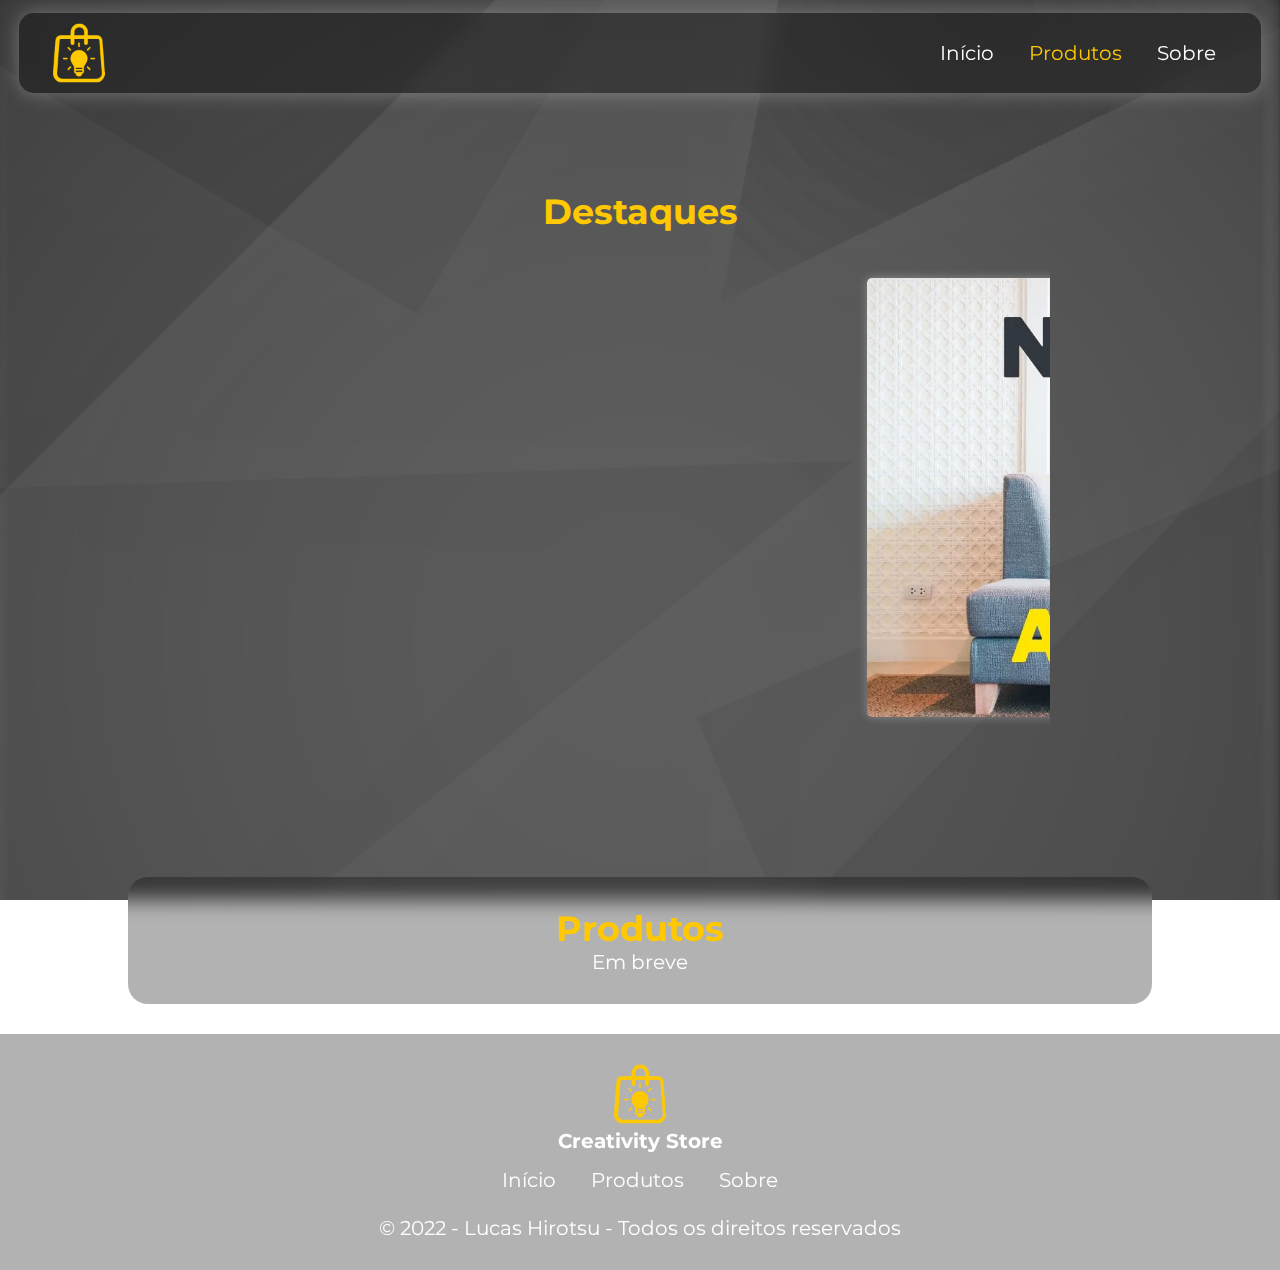
==== produtos.html @ f406b8a4 "Alterações na exibição para celular" ====
<!DOCTYPE html>
<html lang="pt">

    <head>

        <title>Produtos | Creativity Store</title>

        <meta name="description" content="Descrição do site">
        <meta charset="UTF-8">
        <meta http-equiv="X-UA-Compatible" content="IE=edge">
        <meta name="viewport" content="width=device-width, initial-scale=1.0">
        <meta name="author" content="Lucas Hirotsu">
        <meta name="keywods" content="curso, html, css">
        
        <link rel="stylesheet" href="css/geral.css">
        <link rel="stylesheet" href="css/style.css">
        <link rel="stylesheet" href="css/responsividade.css">
        <link rel="shortcut icon" href="img/favicon.ico" type="image/x-icon">
        <link rel="preconnect" href="https://fonts.googleapis.com">
        <link rel="preconnect" href="https://fonts.gstatic.com" crossorigin>
        <link href="https://fonts.googleapis.com/css2?family=Montserrat:wght@400;500;700&display=swap" rel="stylesheet">

    </head>

    <body id="produtos-html">

        <!-- Início HEADER -->

        <header>
            <div class="container vidro horizontal">
                <a href="index.html" class="link-logo">
                    <div class="logo">
                        <img src="img/logo.webp">
                    </div>
                </a>
                <nav class="menu-desk">
                    <ul class="menu-list">
                        <li> <a href="index.html">Início</a> </li>
                        <li class="selected"> <a href="produtos.html">Produtos</a> </li>
                        <li> <a href="sobre.html">Sobre</a> </li>
                    </ul>
                </nav>
            </div>
        </header>
        <!-- Fim HEADER -->

        <!-- Início DESTAQUES -->
        <section class="destaques" id="destaques">
            <div class="container">
                <div class="container">
                    <h2>Destaques</h2>
                    <div class="fotos">
                        <img class="card" src="img/Carrossel/Banner-Almofadas.webp">
                        <img class="card" src="img/Carrossel/Banner-Canecas.webp">
                        <img class="card" src="img/Carrossel/Banner-Luminárias.webp">
                    </div>
                </div>
            </div>
        </section>
        <!-- Fim DESTAQUES -->

        <!-- Início PRODUTOS -->
        <section class="produtos">
            <div class="container vidro card">
                <h2>Produtos</h2>
                <p>Em breve</p>
            </div>
        </section>
        <!-- Fim PRODUTOS -->
        
        <footer class="vidro">
            <div class="container">
                <div class="logomarca">
                    <a href="index.html">
                        <img src="img/logo.webp">
                    </a>
                    <h3>Creativity Store</h3>
                </div>
                <ul>
                    <li> <a href="index.html">Início</a> </li>
                    <li> <a href="produtos.html">Produtos</a> </li>
                    <li> <a href="sobre.html">Sobre</a> </li>
                </ul>
                <br>
                <p>
                    © 2022 - Lucas Hirotsu - Todos os direitos reservados
                </p>
            </div>
        </footer>
    </body>
    
</html>
---- css/geral.css ----
*{
    margin: 0; padding: 0;
    box-sizing: border-box;
    font-family: 'Montserrat', sans-serif;
    font-size: 20px; text-decoration: none;
    color: #FFFFFF;
}

html{scroll-behavior: smooth;}

/* --- Cores e efeitos ---*/
:root{
    --amarelo: rgb(255, 200, 0);
    --preto-transparente: rgba(0, 0, 0, 0.3);
    --botao-hover: rgba(255, 255, 255, 0.3);
}

.vidro{
    background-color: var(--preto-transparente);
    backdrop-filter: blur(10px);
}

.card{
    margin: 30px 0;
    border-radius: 20px;
}
div.card{
    padding-top: 30px;
}

/* --- Scrollbar --- */
::-webkit-scrollbar{
    width: 10px;
}
::-webkit-scrollbar-track{
    background-color: #8d8d8d;
}
::-webkit-scrollbar-thumb{
    background-color: var(--amarelo);
    border-radius: 5px;
    border: 3px solid #8d8d8d;
}
::-webkit-scrollbar-thumb:hover{
    border: 2px solid #8d8d8d;
}

/* --- Páginas e Elementos --- */
#sobre-html, #produtos-html{
    padding-top: 80px;
}

.container{
    max-width: 80%;
    margin: 0 auto;
}

body{
    background: url("../img/fundo-escuro.webp");
    background-size: cover;
    background-attachment: fixed;
}

h2{
    font-size: 35px;
    text-align: center;
    color: var(--amarelo);
}

.horizontal{
    display: flex;
    flex-direction: row;
    justify-content: space-between;
}

/* --- Header --- */
header{
    position: fixed;
    top: 0; left: 0;
    padding: 1% 1.5%;
    width: 100vw;
    z-index: 1;
}
header .container{
    max-width: 100%; height: 80px;
    padding: 0 30px;
    border-radius: 15px;
    box-shadow: 0 0 20px var(--botao-hover);
    user-select: none;
}
.logo, .menu-desk{
    height: 80px;
    display: flex;
    align-items: center;
}
.logo img{
    height: 60px;
}
.menu-desk li{
    padding: 0 10px;
    display: inline-block;
}
.selected a, .menu-desk a:hover{
    color: var(--amarelo);
}
.menu-desk a{
    padding: 5px;
    transition-duration: 0.3s;
    transition-timing-function: ease-in-out;
}

/* --- Footer ---*/
footer{
    display: flex;
    align-items: center;
    justify-content: center;
    text-align: center;
    padding: 30px 0;
    margin-top: 30px;
}

.logomarca{
    display: flex;
    flex-direction: column;
    align-items: center;
    justify-content: center;
    margin-bottom: 15px;
}

.logomarca img{
    width: 60px;
}

footer ul{
    list-style: none;
}

footer li{
    display: inline-block;
    margin: 0 15px;
}
---- css/style.css ----
/* --- INÍCIO BANNER --- */
section.banner{
    animation: fundo 10s infinite alternate ease-in;
}
@keyframes fundo{
    0%{
        background-size: auto 125vh;
    }
    100%{
        background-size: auto 150vh;
    }
}
.banner{
    padding-top: 80px;
    width: 100%;
    height: 100vh;
    display: flex;
    justify-content: center;
    background: url(../img/Banner/banner-escuro.webp) no-repeat center;
    background-size: cover;
    background-attachment: fixed;
    text-align: center;
}
.conteudo-banner{
    height: 100%;
    max-width: 90%;
    margin-top: 60px;
    display: flex;
    flex-direction: column;
    align-items: center;
    justify-content: center;
}

@keyframes downarrow {
    0% { -webkit-transform: translateY(0)}
    100% { -webkit-transform: translateY(0.6em)}
}

.conteudo-banner span{
    font-size: 50px;
    text-shadow: 0px 0px 10px var(--amarelo);
    animation: downarrow 1.5s infinite alternate ease-in-out;
}

.banner p{
    color: #FFFFFF;
    font-size: 35px;
    font-weight: 500;
    text-shadow: 0 0 15px #000000;
}

.botao{
    border: solid 1px var(--botao-hover);
    border-radius: 20px;
    margin: 30px 0;
    width: 200px;
    font: 500 20px;
    text-align: center;
    text-decoration: none;
    padding: 20px;
    display: inline-block;
    color: #FFFFFF;
    box-shadow: 0 0 20px var(--botao-hover);
}

.btn{
    transition-duration: 0.5s;
}
.btn:hover{
    color: var(--amarelo);
    background-color: var(--botao-hover);
}

/* INÍCIO DESTAQUES*/
.destaques{
    padding: 110px 0;
    text-align: center;
}

.destaques .container{
    overflow: hidden;
}

.fotos img{
    width: 22%;
    padding: 15px;
    filter: drop-shadow(0 0 5px var(--botao-hover));
}

.fotos {
    width: 450%;
    animation-name: animacao;
    animation-duration: 20s;
    animation-iteration-count: infinite;
}

@keyframes animacao {
    0% {
      margin-left: -75.5%;
    }
    28% {
      margin-left: -75.5%;
    }

    33% {
      margin-left: -175%;
    }
    61% {
      margin-left: -175%;
    }

    66% {
      margin-left: -274.5%;
    }
    94% {
      margin-left: -274.5%;
    }

    100% {
        margin-left: -76%;
    }
}
  

/* FIM DESTAQUES */

/* INÍCIO DIFERENCIAIS*/

.diferenciais{
    text-align: center;
    text-shadow: 0 0 15px #000000;
}

.icones-diferenciais{
    margin-top: 30px;
}

.box-icone-single{
    padding: 0 2%;
    width: 33.3%;
    margin-bottom: 50px;
}

.box-icone-single h2 span{
    color: var(--amarelo);
    font-size: 40px;
}
/* FIM DIFERENCIAIS */

/* INÍCIO EQUIPE */

.equipe{
    padding-top: 60px;
}

.equipe-circle{
    margin-top: 60px;
    display: flex;
    flex-wrap: wrap;
}

.equipe-circle-single{
    width: 33.3%;
    text-align: center;
    padding: 0 30px;
}

.equipe-circle-single p{
    text-align: justify;
    text-align-last: center;
}

.avatar{
    position: relative;
    width: 40%;
    padding-top: 40%;
    margin: 30px auto;
}

.avatar img{
    width: 100%; height: 100%;
    position: absolute;
    left: 0; top: 0;
    border-radius: 50%;
    box-shadow: 0 0 70px var(--amarelo);
}

.equipe-circle-single h3{
    color: var(--amarelo);
    font-size: 26px;
    margin: 15px 0;
}
/*  -- FIM EQUIPE -- */

/* -- INÍCIO LOCAL -- */
.local{
    margin-top: 60px;
}
.conteudo-local{
    display: flex;
}
.mapa{
    width: 50%;
    margin: 30px;
}
.mapa iframe{
    border-radius: 10px;
}
.endereco{
    width: 50%;
    padding: 30px
}
/* -- FIM LOCAL -- */

/* -- INÍCIO CONTATO -- */
.contato{
    margin-top: 60px;
}
.form-container{
    padding: 30px;
    border-radius: 20px;
    display: flex;
}
.w60{
    width: 60%;
    padding: 30px;
}
.w40{
    width: 40%;
    padding: 30px;
}
.formulario form{
    margin-top: 30px;
}

.formulario input[type=text],[type=email],
.formulario textarea{
    border: 0;
    border-bottom: 2px solid var(--amarelo);
    border-radius: 10px;
    margin-bottom: 10px;
    background-color: var(--preto-transparente);
    color: #FFF;
    padding: 5px;
}

.formulario input[type=text],[type=email]{
    width: 100%;
    height: 40px;
}
.formulario textarea{
    min-width: 100%; width: 100%;
    min-height: 65px; height: 150px;
}
.tags-contato{
    background-color: var(--preto-transparente);
    padding: 8px 4px;
    text-align: center;
    margin: 10px 0;
    border-radius: 10px;
}
.tags-form p{
    text-align: center;
}
::-webkit-input-placeholder{
    color: #d3d3d3;
}
.button_form{
    padding: 10px;
    font: 500 20px;
    margin: 0;
    cursor: pointer;
    border-radius: 10px;
}
/* -- FIM CONTATO -- */

.produtos .container p{
    text-align: center;
}
.produtos .container{
    padding-bottom: 30px;
}
---- css/responsividade.css ----
@media screen and (max-width: 750px) {
    
    p, a {
       font-size: 15px;
    }
    
    h2{
        font-size: 24px;
    }
    
    header .container{
        height: 110px;
        justify-content: center;
        gap: 15px;
    }
    
    .logo img{
        height: 40px;
    }
    
    .link-logo{
        display: flex;
        justify-content: center;
        height: 40px;
    }
    
    .menu-desk{
        justify-content: center;
    }
    
    .container{
        max-width: 95%;
    }
    
    .horizontal{
        flex-direction: column;
    }
    
    .card{
        padding: 15px;
    }
    
    .box-icone-single{
        display: block;
        float: none;
        margin: auto;
        width: 80%;
        margin-top: 20px;
    }

    .equipe-circle{
        margin-top: 0;
    }
    .equipe-circle-single{
        width: 80%;
        margin: auto;
        margin-top: 2%px;
    }
    .avatar img{
        box-shadow: 0 0 30px var(--amarelo);
    }

    .conteudo-local{
        margin-top: 15px;
        flex-direction: column-reverse;
        gap: 30px;
    }
    .mapa, .endereco{
        width: 90%;
        margin: auto;
        padding: 0;
    }
    
    .w60, .w40{
        width: 100%;
    }
    
    .form-container{
        padding: 0;
    }
}
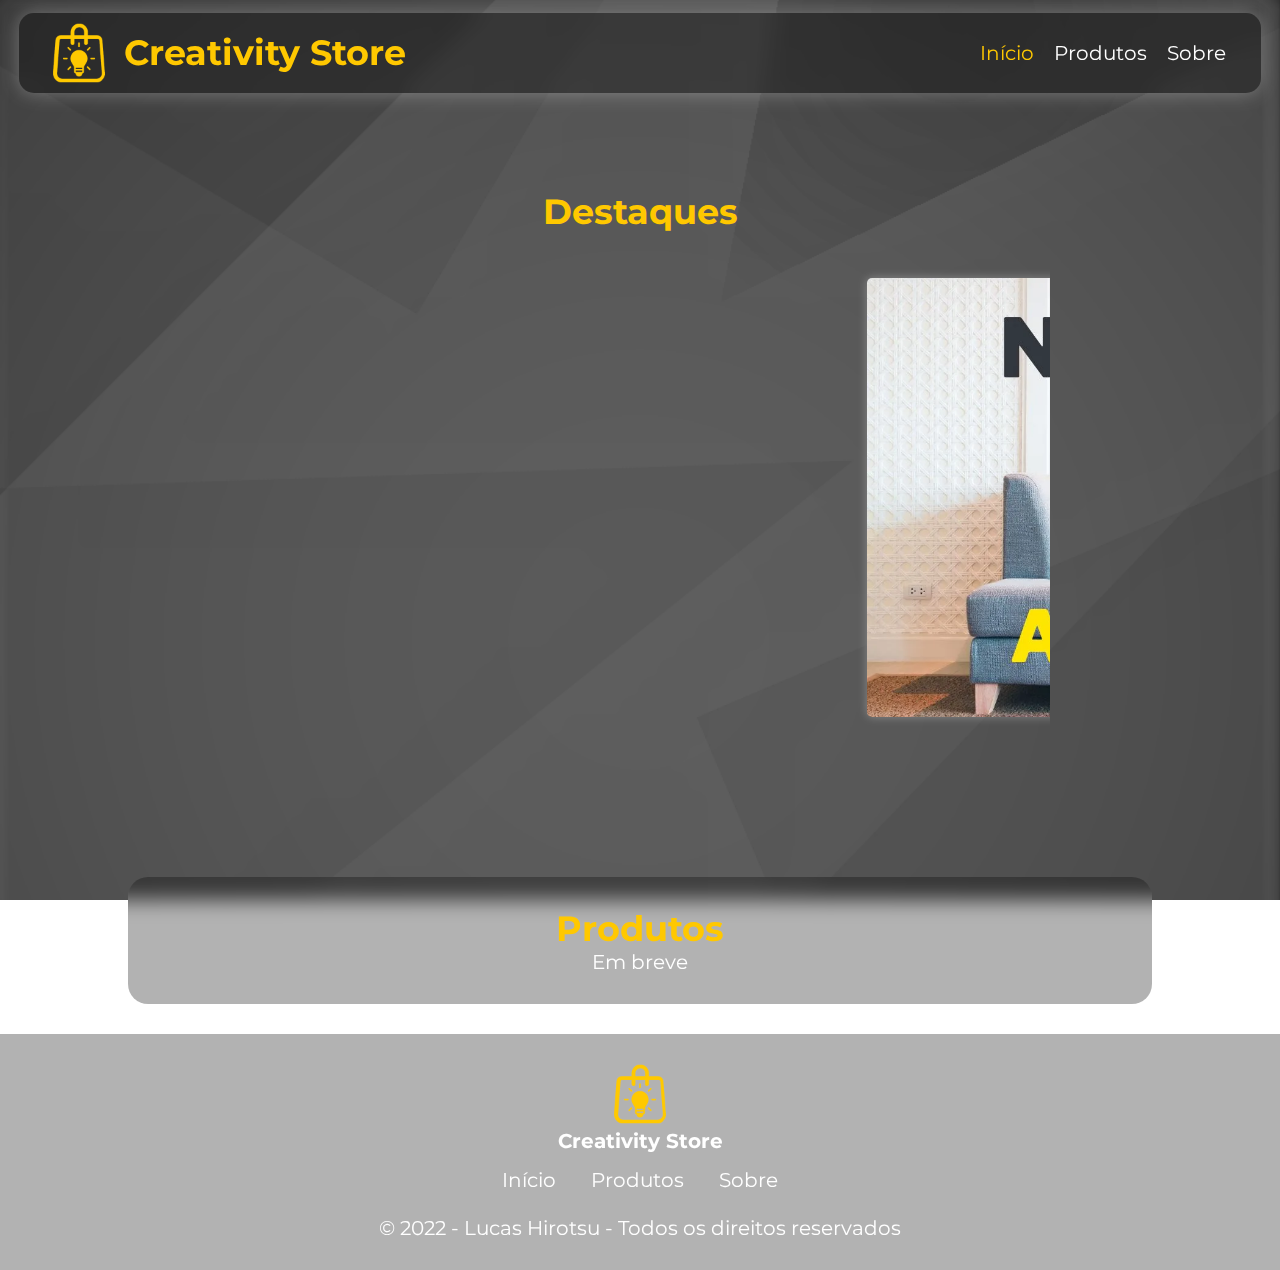
==== commit 4748bb8a: "Update produtos.html" ====
--- a/produtos.html
+++ b/produtos.html
@@ -10,7 +10,7 @@
         <meta http-equiv="X-UA-Compatible" content="IE=edge">
         <meta name="viewport" content="width=device-width, initial-scale=1.0">
         <meta name="author" content="Lucas Hirotsu">
-        <meta name="keywods" content="curso, html, css">
+        <meta name="keywords" content="curso, html, css">
         
         <link rel="stylesheet" href="css/geral.css">
         <link rel="stylesheet" href="css/style.css">
@@ -28,18 +28,19 @@
 
         <header>
             <div class="container vidro horizontal">
+
                 <a href="index.html" class="link-logo">
-                    <div class="logo">
-                        <img src="img/logo.webp">
-                    </div>
+                    <div class="logo"> <img src="img/logo.webp"> </div>
+                    <h2>Creativity Store</h2>
                 </a>
                 <nav class="menu-desk">
                     <ul class="menu-list">
-                        <li> <a href="index.html">Início</a> </li>
-                        <li class="selected"> <a href="produtos.html">Produtos</a> </li>
+                        <li class="selected"> <a href="#top">Início</a> </li>
+                        <li> <a href="produtos.html">Produtos</a> </li>
                         <li> <a href="sobre.html">Sobre</a> </li>
                     </ul>
                 </nav>
+
             </div>
         </header>
         <!-- Fim HEADER -->
--- a/css/geral.css
+++ b/css/geral.css
@@ -18,6 +18,7 @@
 .vidro{
     background-color: var(--preto-transparente);
     backdrop-filter: blur(10px);
+    -webkit-backdrop-filter: blur(10px);
 }
 
 .card{
@@ -86,8 +87,9 @@
     border-radius: 15px;
     box-shadow: 0 0 20px var(--botao-hover);
     user-select: none;
+    align-items: center;
 }
-.logo, .menu-desk{
+.logo, .menu-desk, .link-logo{
     height: 80px;
     display: flex;
     align-items: center;
@@ -95,9 +97,12 @@
 .logo img{
     height: 60px;
 }
+.menu-list{
+    display: flex;
+    gap: 10px;
+}
 .menu-desk li{
-    padding: 0 10px;
-    display: inline-block;
+    list-style: none;
 }
 .selected a, .menu-desk a:hover{
     color: var(--amarelo);
@@ -107,7 +112,9 @@
     transition-duration: 0.3s;
     transition-timing-function: ease-in-out;
 }
-
+.link-logo{
+    gap: 15px;
+}
 /* --- Footer ---*/
 footer{
     display: flex;
--- a/css/responsividade.css
+++ b/css/responsividade.css
@@ -26,6 +26,7 @@
     
     .menu-desk{
         justify-content: center;
+        height: 20px;
     }
     
     .container{
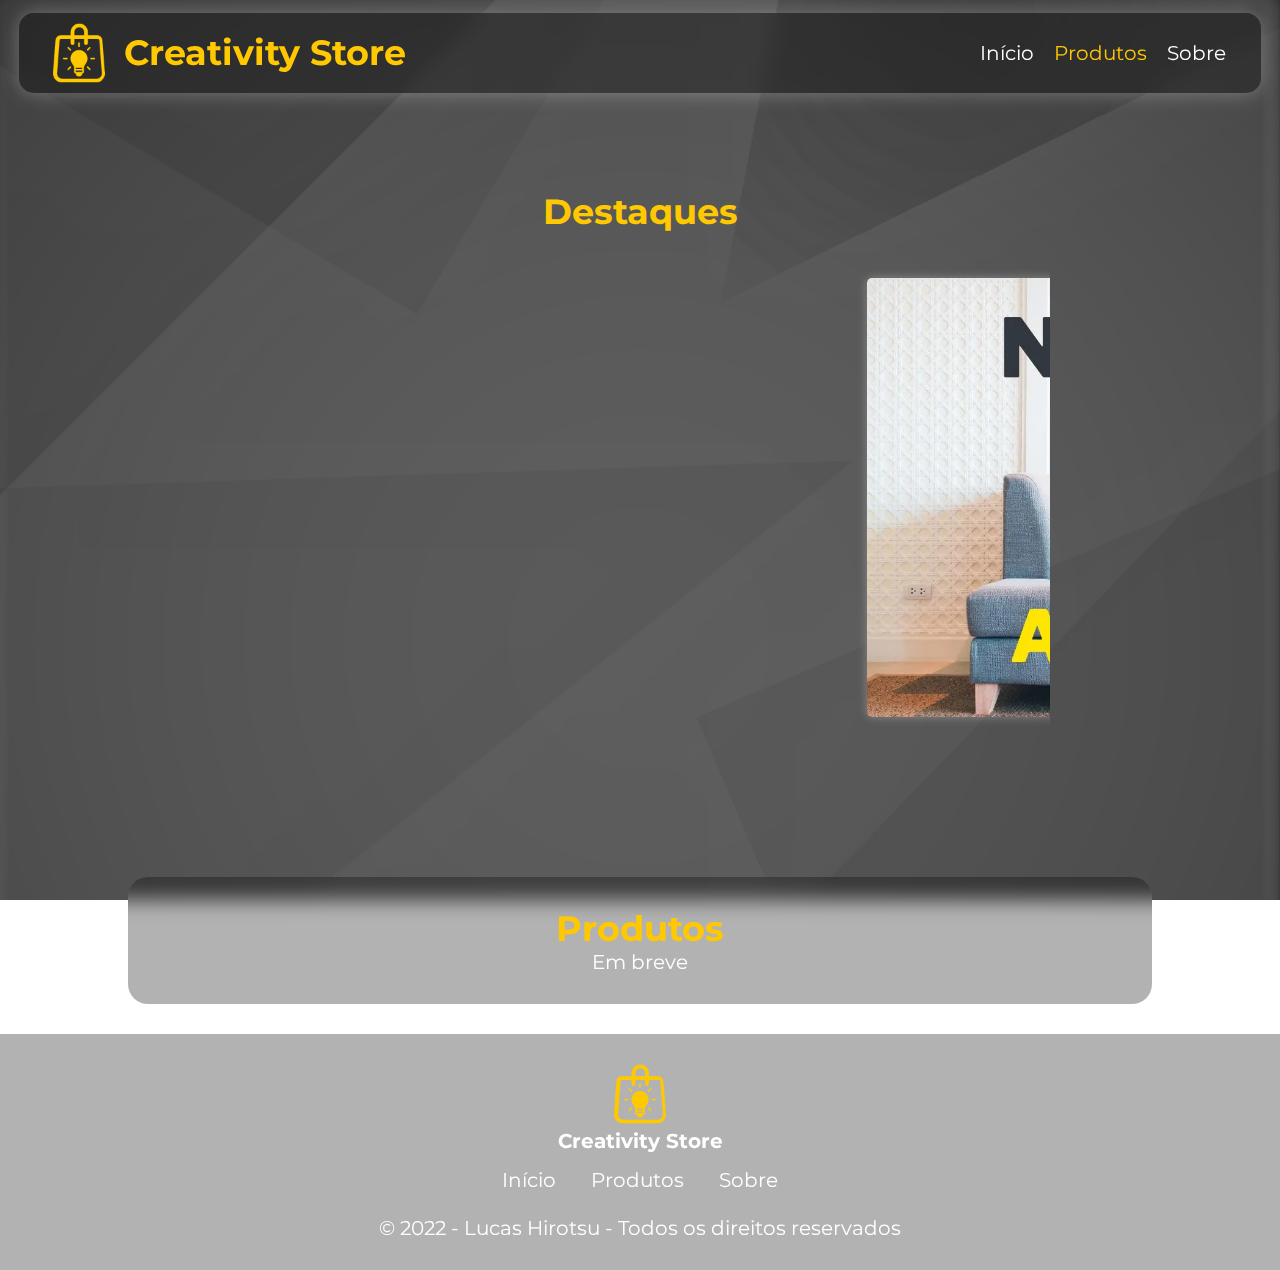
==== commit 6c5095ae: "Update produtos.html" ====
--- a/produtos.html
+++ b/produtos.html
@@ -35,8 +35,8 @@
                 </a>
                 <nav class="menu-desk">
                     <ul class="menu-list">
-                        <li class="selected"> <a href="#top">Início</a> </li>
-                        <li> <a href="produtos.html">Produtos</a> </li>
+                        <li> <a href="index.html">Início</a> </li>
+                        <li class="selected"> <a href="produtos.html#top">Produtos</a> </li>
                         <li> <a href="sobre.html">Sobre</a> </li>
                     </ul>
                 </nav>
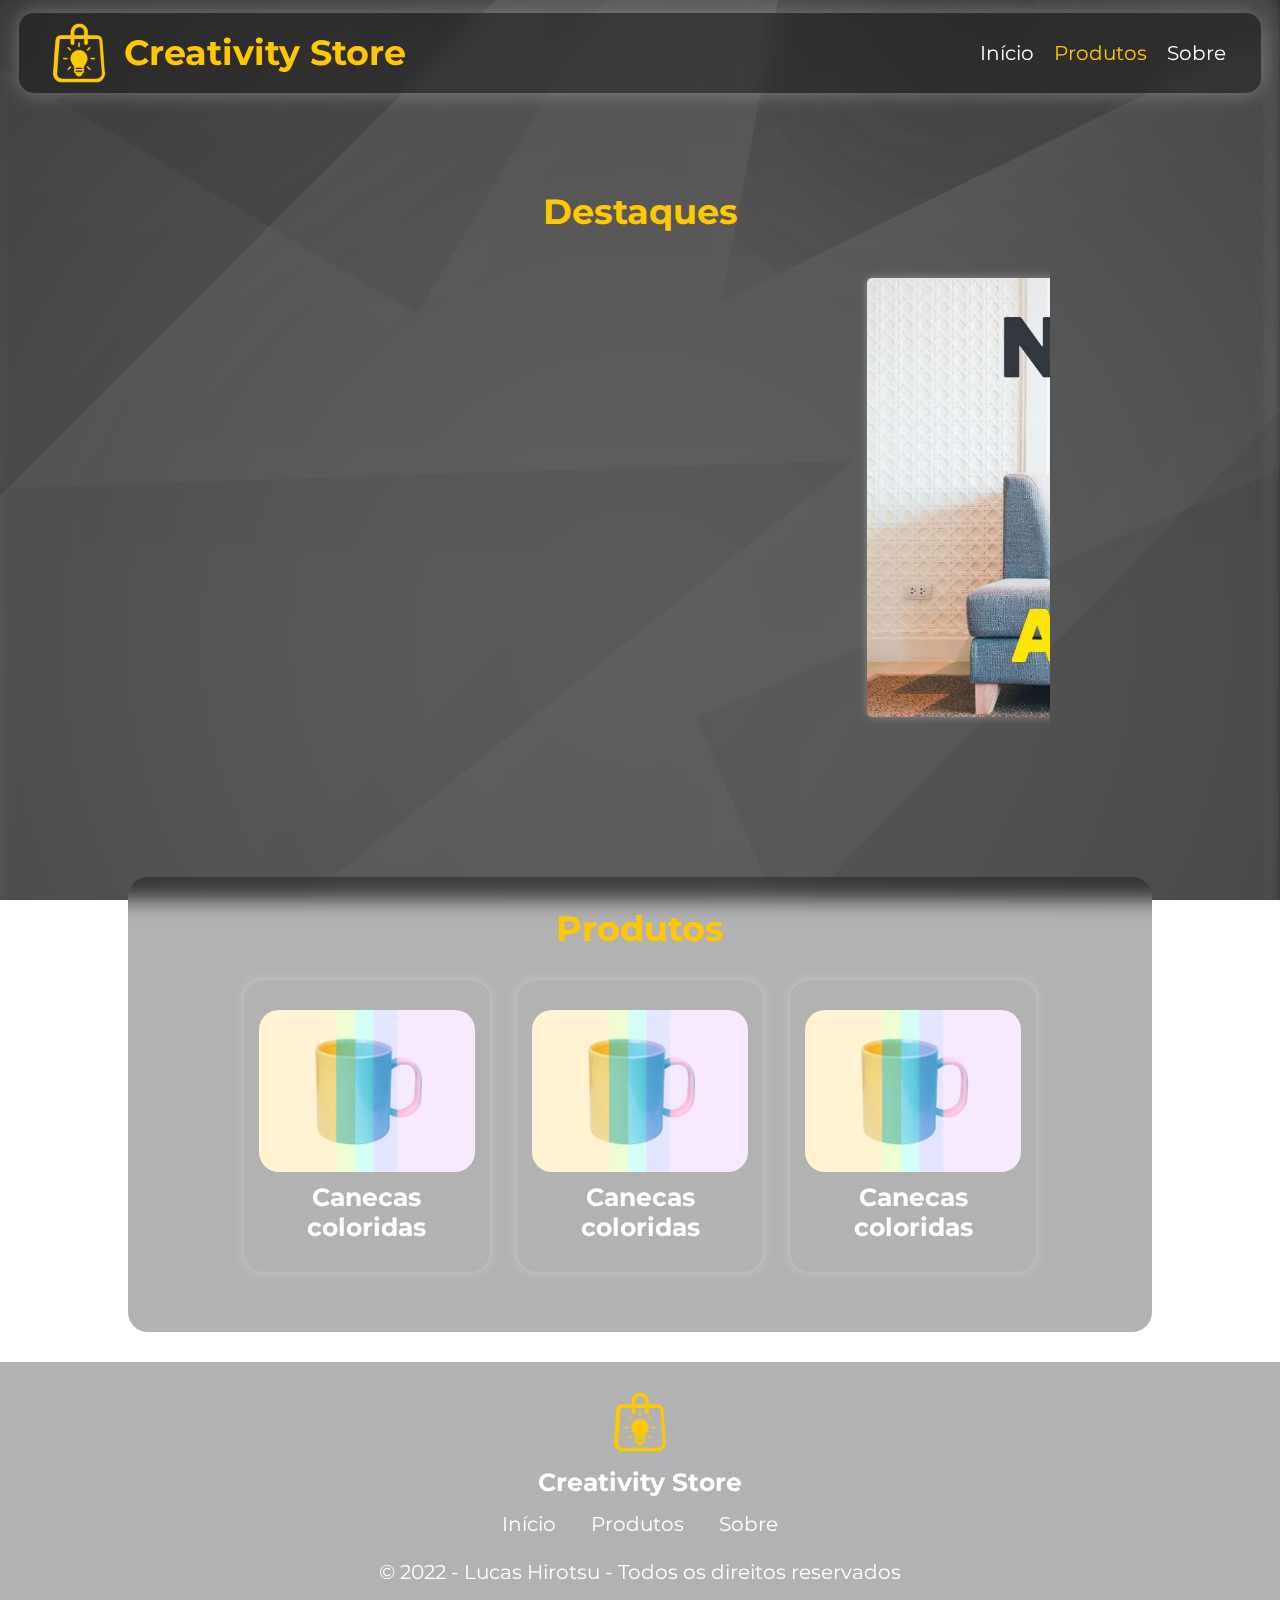
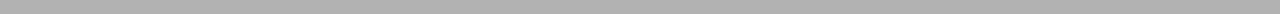
==== commit 6fa66fec: "Add files via upload" ====
--- a/produtos.html
+++ b/produtos.html
@@ -64,7 +64,29 @@
         <section class="produtos">
             <div class="container vidro card">
                 <h2>Produtos</h2>
-                <p>Em breve</p>
+                <div class="container horizontal card ">
+                    <div class="container produto card">
+                        <a href="produtos/canecas-coloridas.html">
+                            <div class="produto-img card" id="caneca-colorida"></div>
+                            <h3>Canecas coloridas</h3>
+                        </a>
+                    </div>
+
+                    <div class="container produto card">
+                        <a href="produtos/canecas-coloridas.html">
+                            <div class="produto-img card" id="caneca-colorida"></div>
+                            <h3>Canecas coloridas</h3>
+                        </a>
+                    </div>
+
+                    <div class="container produto card">
+                        <a href="produtos/canecas-coloridas.html">
+                            <div class="produto-img card" id="caneca-colorida"></div>
+                            <h3>Canecas coloridas</h3>
+                        </a>
+                    </div>
+
+                </div>
             </div>
         </section>
         <!-- Fim PRODUTOS -->
--- a/css/geral.css
+++ b/css/geral.css
@@ -65,6 +65,13 @@
     font-size: 35px;
     text-align: center;
     color: var(--amarelo);
+}
+
+h3{
+    font-size: 25px;
+    text-align: center;
+    color: #FFF;
+    margin-top: 10px;
 }
 
 .horizontal{
--- a/css/style.css
+++ b/css/style.css
@@ -1,5 +1,6 @@
 /* --- INÍCIO BANNER --- */
 section.banner{
+    -webkit-animation: fundo 10s infinite alternate ease-in;
     animation: fundo 10s infinite alternate ease-in;
 }
 @keyframes fundo{
@@ -279,4 +280,25 @@
 }
 .produtos .container{
     padding-bottom: 30px;
-}
+    justify-content: space-between;
+}
+.produto{
+    box-shadow: 0 0 10px var(--botao-hover);
+    padding: 15px;
+    width: 30%;
+    text-align: center;
+}
+.produto-img{
+    aspect-ratio: 4/3;
+    width: 100%;
+    margin: 0;
+    background-size: cover;
+    background-position: center;
+}
+#caneca-colorida{
+    background-image: url(../img/Produtos/Canecas/Canecas-coloridas.png);
+}
+
+.produto-img:hover{
+    background-size: 125%;
+}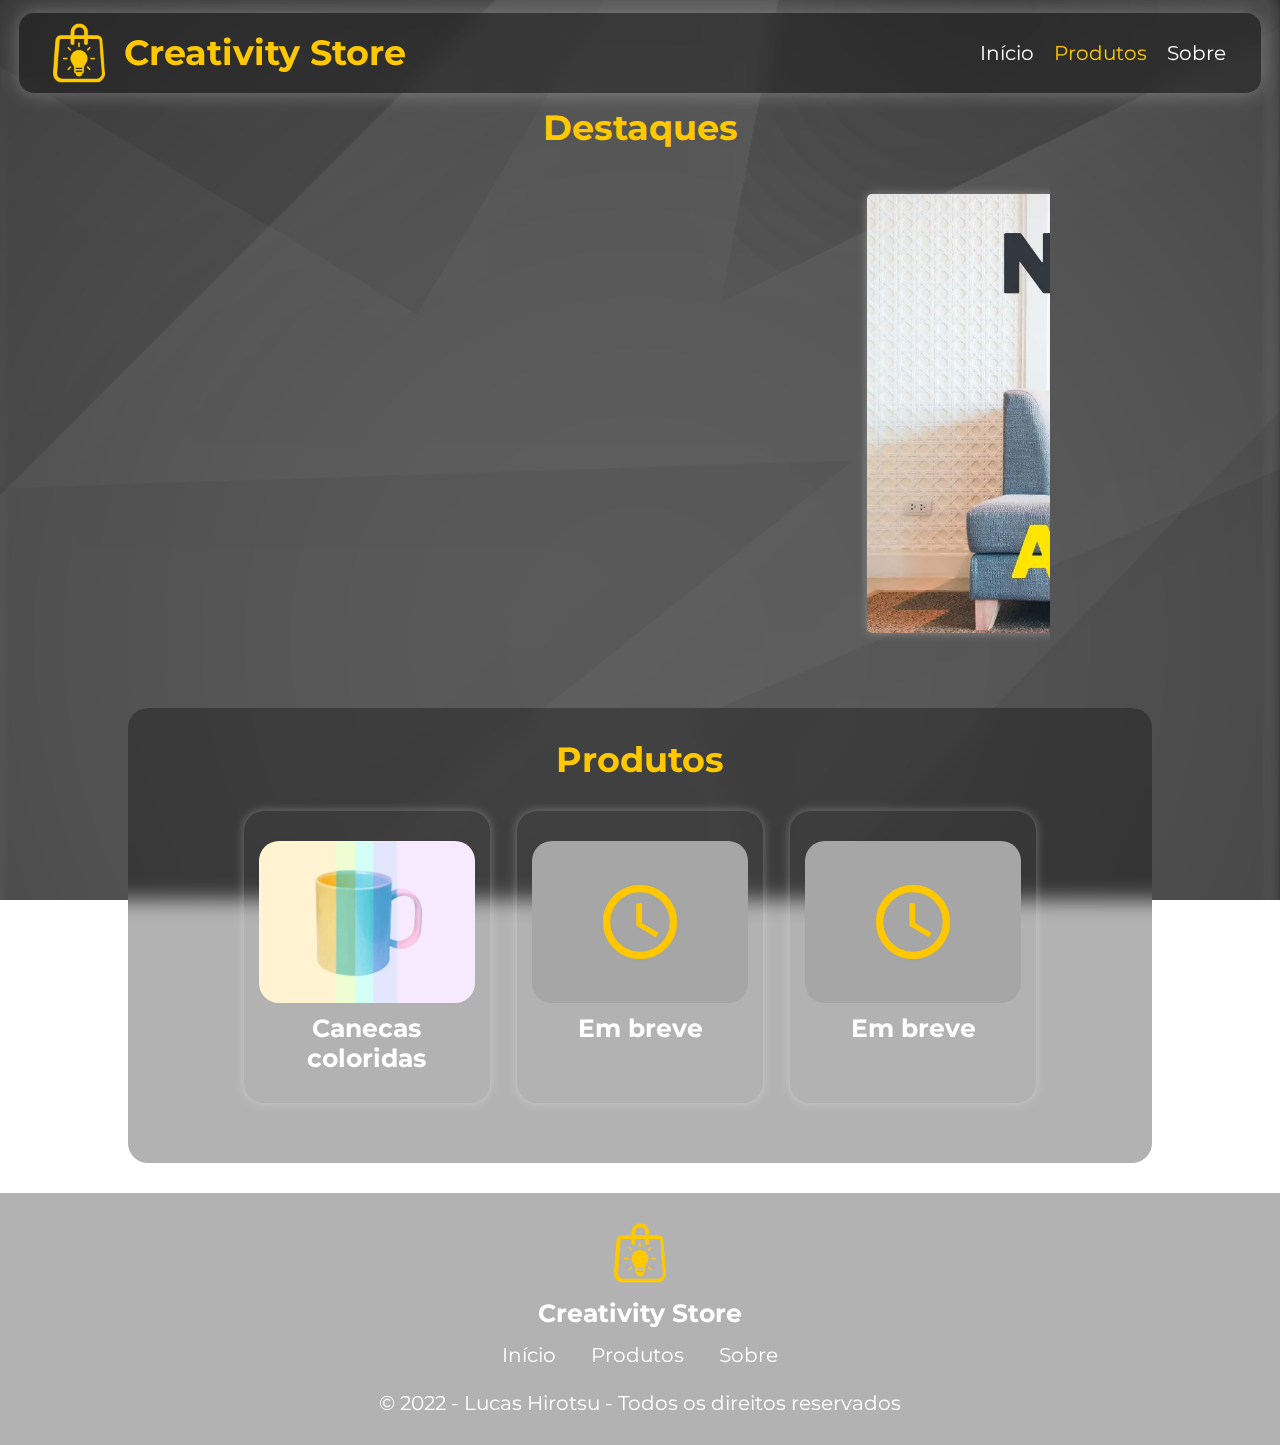
==== commit 2f76a065: "Add files via upload" ====
--- a/produtos.html
+++ b/produtos.html
@@ -73,16 +73,16 @@
                     </div>
 
                     <div class="container produto card">
-                        <a href="produtos/canecas-coloridas.html">
-                            <div class="produto-img card" id="caneca-colorida"></div>
-                            <h3>Canecas coloridas</h3>
+                        <a href="#">
+                            <div class="produto-img card" id="em-breve"></div>
+                            <h3>Em breve</h3>
                         </a>
                     </div>
 
                     <div class="container produto card">
-                        <a href="produtos/canecas-coloridas.html">
-                            <div class="produto-img card" id="caneca-colorida"></div>
-                            <h3>Canecas coloridas</h3>
+                        <a href="#">
+                            <div class="produto-img card" id="em-breve"></div>
+                            <h3>Em breve</h3>
                         </a>
                     </div>
 
--- a/css/geral.css
+++ b/css/geral.css
@@ -6,7 +6,15 @@
     color: #FFFFFF;
 }
 
-html{scroll-behavior: smooth;}
+html{scroll-behavior: smooth;scroll-padding-top: 100px;}
+
+.material-symbols-outlined {
+  font-variation-settings:
+  'FILL' 0,
+  'wght' 200,
+  'GRAD' 0,
+  'opsz' 48
+}
 
 /* --- Cores e efeitos ---*/
 :root{
@@ -55,10 +63,22 @@
     margin: 0 auto;
 }
 
+.centro{
+    display: flex;
+    flex-direction: column;
+    align-items: center;
+    justify-content: center;
+    text-align: center;
+}
+
 body{
     background: url("../img/fundo-escuro.webp");
     background-size: cover;
     background-attachment: fixed;
+}
+
+h1{
+    font-size: 50px;
 }
 
 h2{
--- a/css/style.css
+++ b/css/style.css
@@ -32,15 +32,15 @@
     justify-content: center;
 }
 
+.seta{
+    scale: 2.5;
+    text-shadow: 0px 0px 10px var(--amarelo);
+    animation: downarrow 1.5s infinite alternate ease-in-out;
+}
+
 @keyframes downarrow {
     0% { -webkit-transform: translateY(0)}
     100% { -webkit-transform: translateY(0.6em)}
-}
-
-.conteudo-banner span{
-    font-size: 50px;
-    text-shadow: 0px 0px 10px var(--amarelo);
-    animation: downarrow 1.5s infinite alternate ease-in-out;
 }
 
 .banner p{
@@ -59,7 +59,9 @@
     text-align: center;
     text-decoration: none;
     padding: 20px;
-    display: inline-block;
+    display: flex;
+    align-items: center;
+    justify-content: center;
     color: #FFFFFF;
     box-shadow: 0 0 20px var(--botao-hover);
 }
@@ -74,7 +76,7 @@
 
 /* INÍCIO DESTAQUES*/
 .destaques{
-    padding: 110px 0;
+    padding: 2% 0;
     text-align: center;
 }
 
@@ -292,13 +294,56 @@
     aspect-ratio: 4/3;
     width: 100%;
     margin: 0;
+    background-size: 100%;
+    background-position: center;
+    -webkit-transition: all .2s ease-in-out;
+    transition: all .2s ease-in-out;
+}
+#caneca-colorida{
+    background-image: url(../img/Produtos/Canecas/Canecas-coloridas.png);
+}
+#em-breve{
+    background-image: url(../img/Produtos/em-breve.jpg);
+}
+.produto-img:hover{
+    background-size: 125%;
+}
+
+.pagina-produto .vidro{
+    height: 100%;
+    gap: 20px;
+}
+
+.cor{
+    width: 100%;
+    height: 100vh;
+    margin:0;
+    padding: 0;
+    background-attachment: fixed;
     background-size: cover;
     background-position: center;
-}
-#caneca-colorida{
-    background-image: url(../img/Produtos/Canecas/Canecas-coloridas.png);
-}
-
-.produto-img:hover{
-    background-size: 125%;
+    text-shadow: 0 0 10px var(--preto-transparente);
+}
+#amarelo{background-image: url(../img/Produtos/Canecas/caneca-amarela.webp);}
+#verde{background-image: url(../img/Produtos/Canecas/caneca-verde.webp);}
+#azul{background-image: url(../img/Produtos/Canecas/caneca-azul.webp);}
+#roxo{background-image: url(../img/Produtos/Canecas/caneca-roxa.webp);}
+#rosa{background-image: url(../img/Produtos/Canecas/caneca-rosa.webp);}
+
+.descricao .horizontal{
+    justify-content: center;
+    gap: 50px;
+}
+
+.preco{
+    width: 30%;
+    margin: 30px 0;
+}
+.comprar{
+    gap: 5px;
+    margin: auto;
+}
+.comprar span{
+    color: var(--amarelo);
+    scale: 1.2;
 }--- a/css/responsividade.css
+++ b/css/responsividade.css
@@ -79,4 +79,9 @@
     .form-container{
         padding: 0;
     }
+
+    .pagina-produto h1{
+        font-size: 50px;
+        width: 400px;
+    }
 }
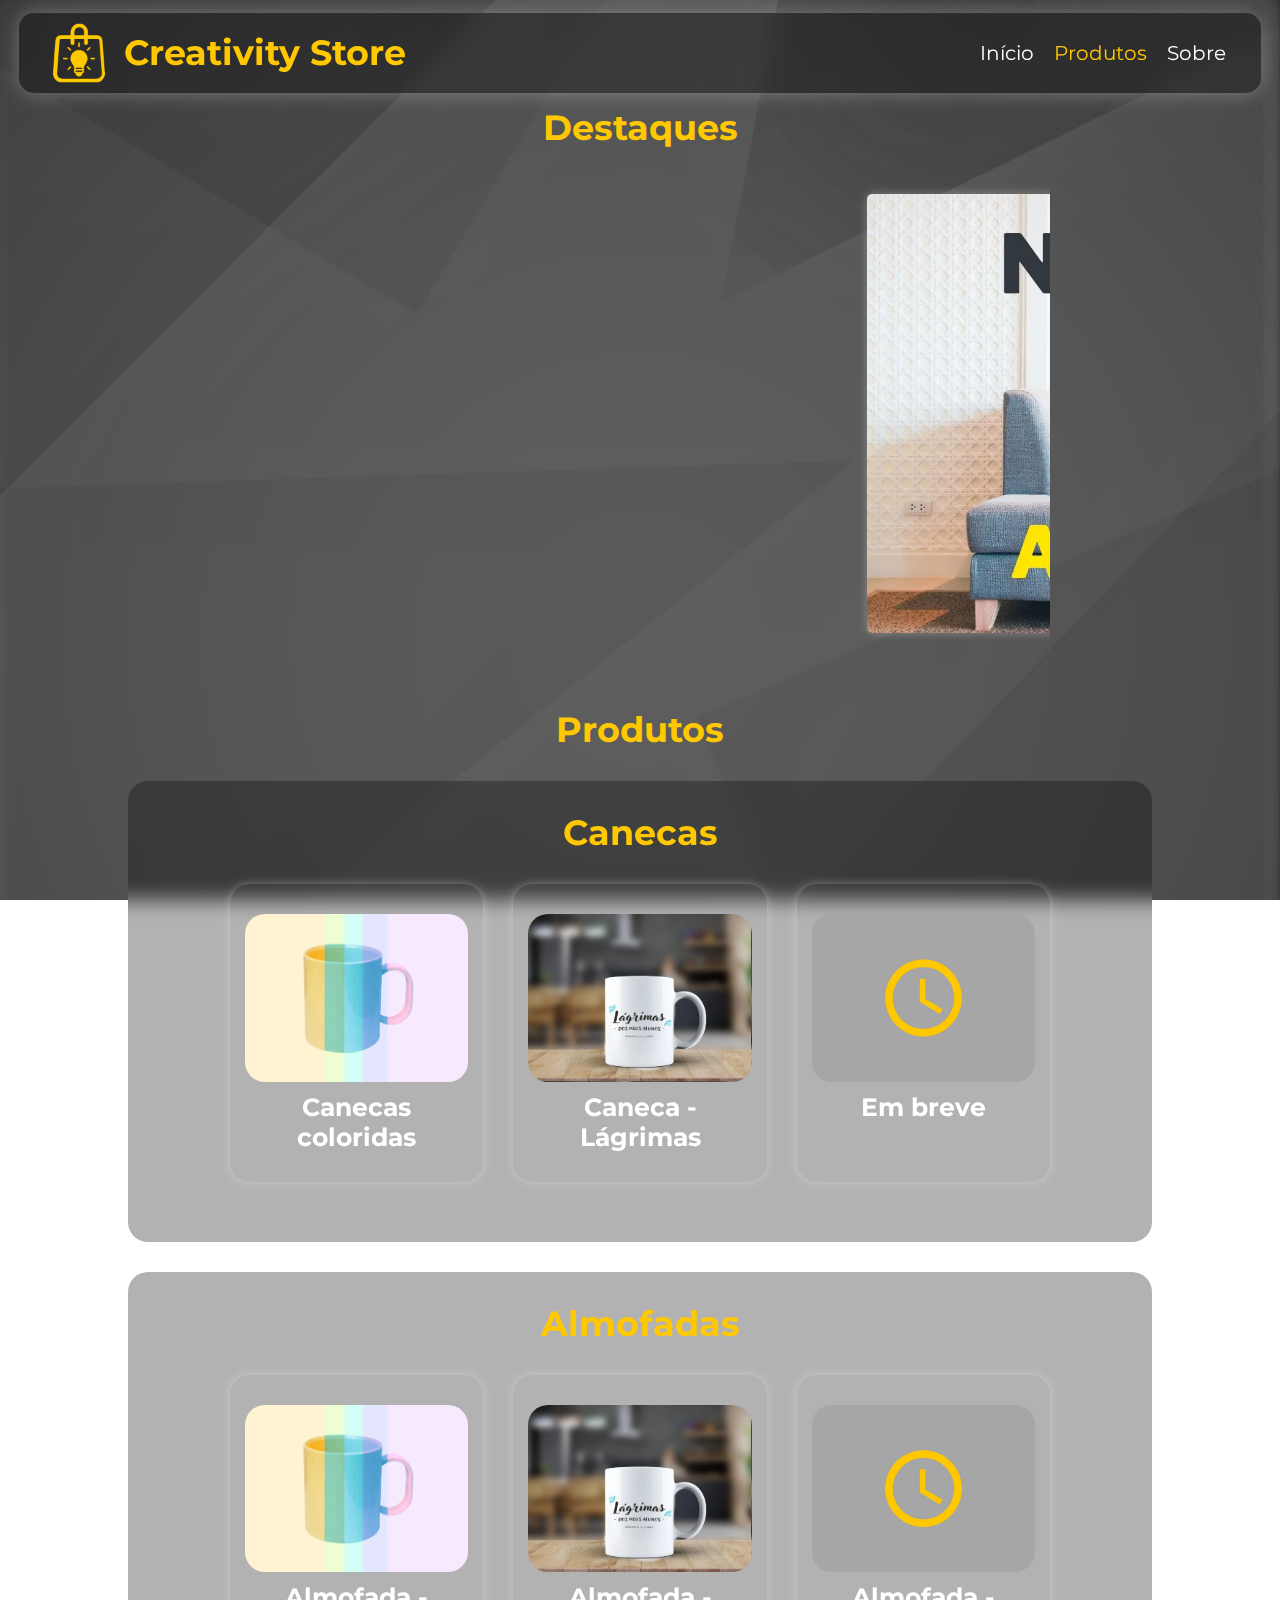
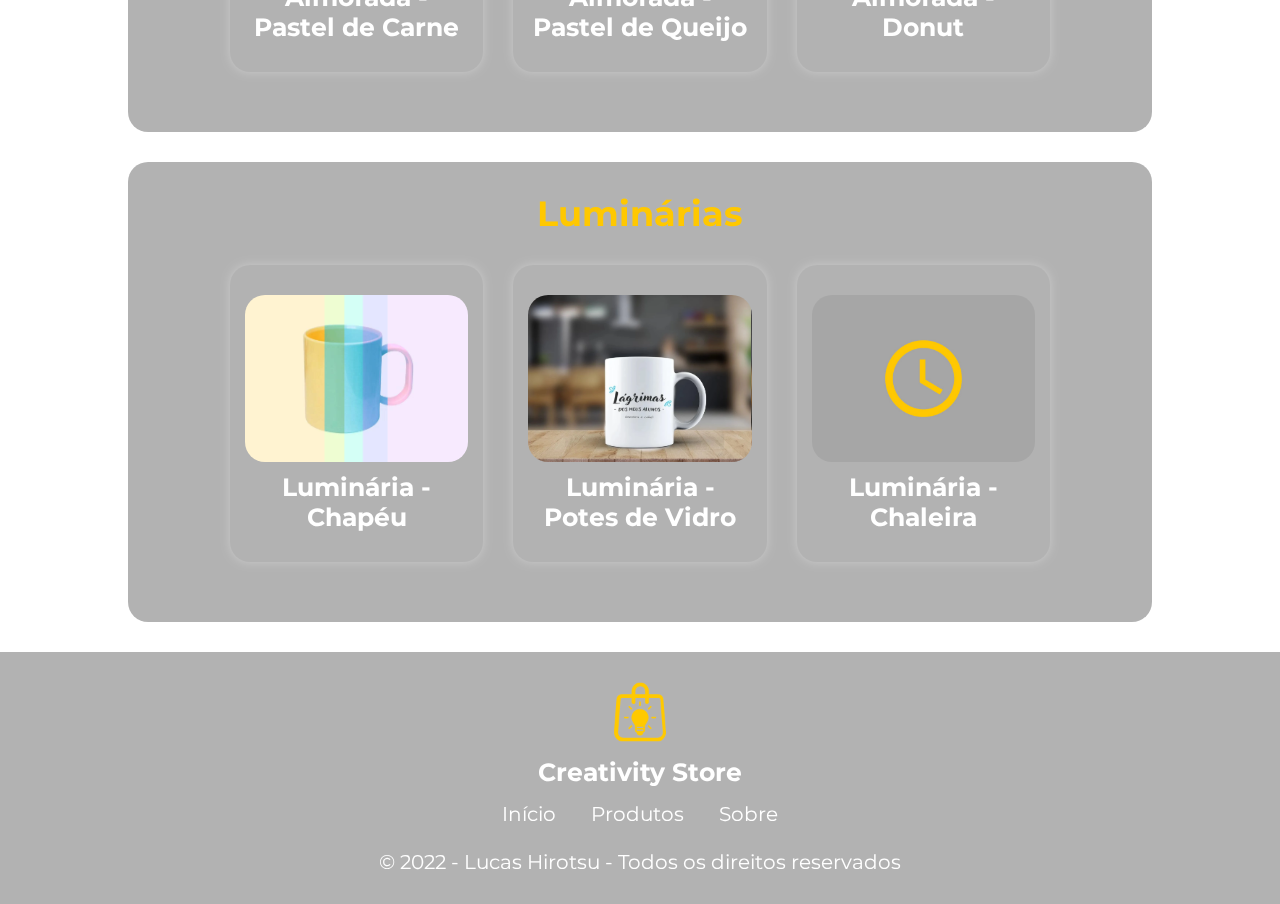
==== commit 6132ce12: "Add files via upload" ====
--- a/produtos.html
+++ b/produtos.html
@@ -62,13 +62,21 @@
 
         <!-- Início PRODUTOS -->
         <section class="produtos">
+            <h2>Produtos</h2>
             <div class="container vidro card">
-                <h2>Produtos</h2>
+                <h2 id="canecas">Canecas</h2>
                 <div class="container horizontal card ">
                     <div class="container produto card">
                         <a href="produtos/canecas-coloridas.html">
                             <div class="produto-img card" id="caneca-colorida"></div>
                             <h3>Canecas coloridas</h3>
+                        </a>
+                    </div>
+
+                    <div class="container produto card">
+                        <a href="produtos/lagrimas.html">
+                            <div class="produto-img card" id="lagrimas"></div>
+                            <h3>Caneca - Lágrimas</h3>
                         </a>
                     </div>
 
@@ -79,10 +87,57 @@
                         </a>
                     </div>
 
+                </div>
+            </div>
+
+            <div class="container vidro card">
+                <h2 id="almofadas">Almofadas</h2>
+                <div class="container horizontal card ">
+                    <div class="container produto card">
+                        <a href="produtos/canecas-coloridas.html">
+                            <div class="produto-img card" id="caneca-colorida"></div>
+                            <h3>Almofada - Pastel de Carne</h3>
+                        </a>
+                    </div>
+
+                    <div class="container produto card">
+                        <a href="produtos/lagrimas.html">
+                            <div class="produto-img card" id="lagrimas"></div>
+                            <h3>Almofada - Pastel de Queijo</h3>
+                        </a>
+                    </div>
+
                     <div class="container produto card">
                         <a href="#">
                             <div class="produto-img card" id="em-breve"></div>
-                            <h3>Em breve</h3>
+                            <h3>Almofada - Donut</h3>
+                        </a>
+                    </div>
+
+                </div>
+            </div>
+
+            <div class="container vidro card">
+                <h2 id="luminarias">Luminárias</h2>
+                <div class="container horizontal card ">
+                    <div class="container produto card">
+                        <a href="produtos/canecas-coloridas.html">
+                            <div class="produto-img card" id="caneca-colorida"></div>
+                            <h3>Luminária - Chapéu</h3>
+                        </a>
+                    </div>
+
+                    <div class="container produto card">
+                        <a href="produtos/lagrimas.html">
+                            <div class="produto-img card" id="lagrimas"></div>
+                            <h3>Luminária - Potes de Vidro</h3>
+                        </a>
+                    </div>
+
+                    <div class="container produto card">
+                        <a href="#">
+                            <div class="produto-img card" id="em-breve"></div>
+                            <h3>Luminária - Chaleira</h3>
                         </a>
                     </div>
 
--- a/css/style.css
+++ b/css/style.css
@@ -22,6 +22,13 @@
     background-attachment: fixed;
     text-align: center;
 }
+
+@media screen and (-webkit-min-device-pixel-ratio:0) {
+    .banner{
+        background-attachment: scroll;
+    }
+}
+
 .conteudo-banner{
     height: 100%;
     max-width: 90%;
@@ -283,6 +290,15 @@
 .produtos .container{
     padding-bottom: 30px;
     justify-content: space-between;
+    width: 95%;
+}
+.produtos .horizontal{
+    gap: 30px;
+}
+.produtos{
+    display: flex;
+    flex-direction: column;
+    gap: 30px;
 }
 .produto{
     box-shadow: 0 0 10px var(--botao-hover);
@@ -301,6 +317,15 @@
 }
 #caneca-colorida{
     background-image: url(../img/Produtos/Canecas/Canecas-coloridas.png);
+}
+#lagrimas{
+    background-image: url(../img/Produtos/Canecas/lagrimas-capa.webp);
+    background-position: bottom center;
+}
+#banner-lagrimas{
+    background-image: url(../img/Produtos/Canecas/lagrimas.webp);
+    animation: none;
+    background-attachment: scroll;
 }
 #em-breve{
     background-image: url(../img/Produtos/em-breve.jpg);
@@ -335,8 +360,12 @@
     gap: 50px;
 }
 
+.centro h1, .centro div{
+    width: 100%;
+}
+
 .preco{
-    width: 30%;
+    width: 40%;
     margin: 30px 0;
 }
 .comprar{
@@ -346,4 +375,9 @@
 .comprar span{
     color: var(--amarelo);
     scale: 1.2;
+}
+
+.preco .diferenciais{
+    margin: auto;
+    gap: 10px;
 }--- a/css/responsividade.css
+++ b/css/responsividade.css
@@ -84,4 +84,24 @@
         font-size: 50px;
         width: 400px;
     }
+
+    .produtos .container{
+        gap: 30px;
+    }
+
+    .produto{
+        width: 100%;
+    }
+
+    .preco{
+        width: 100%;
+    }
+
+    .descricao .horizontal{
+        gap: 15px;
+    }
+
+    .comprar{
+        margin-top: 30px;
+    }
 }
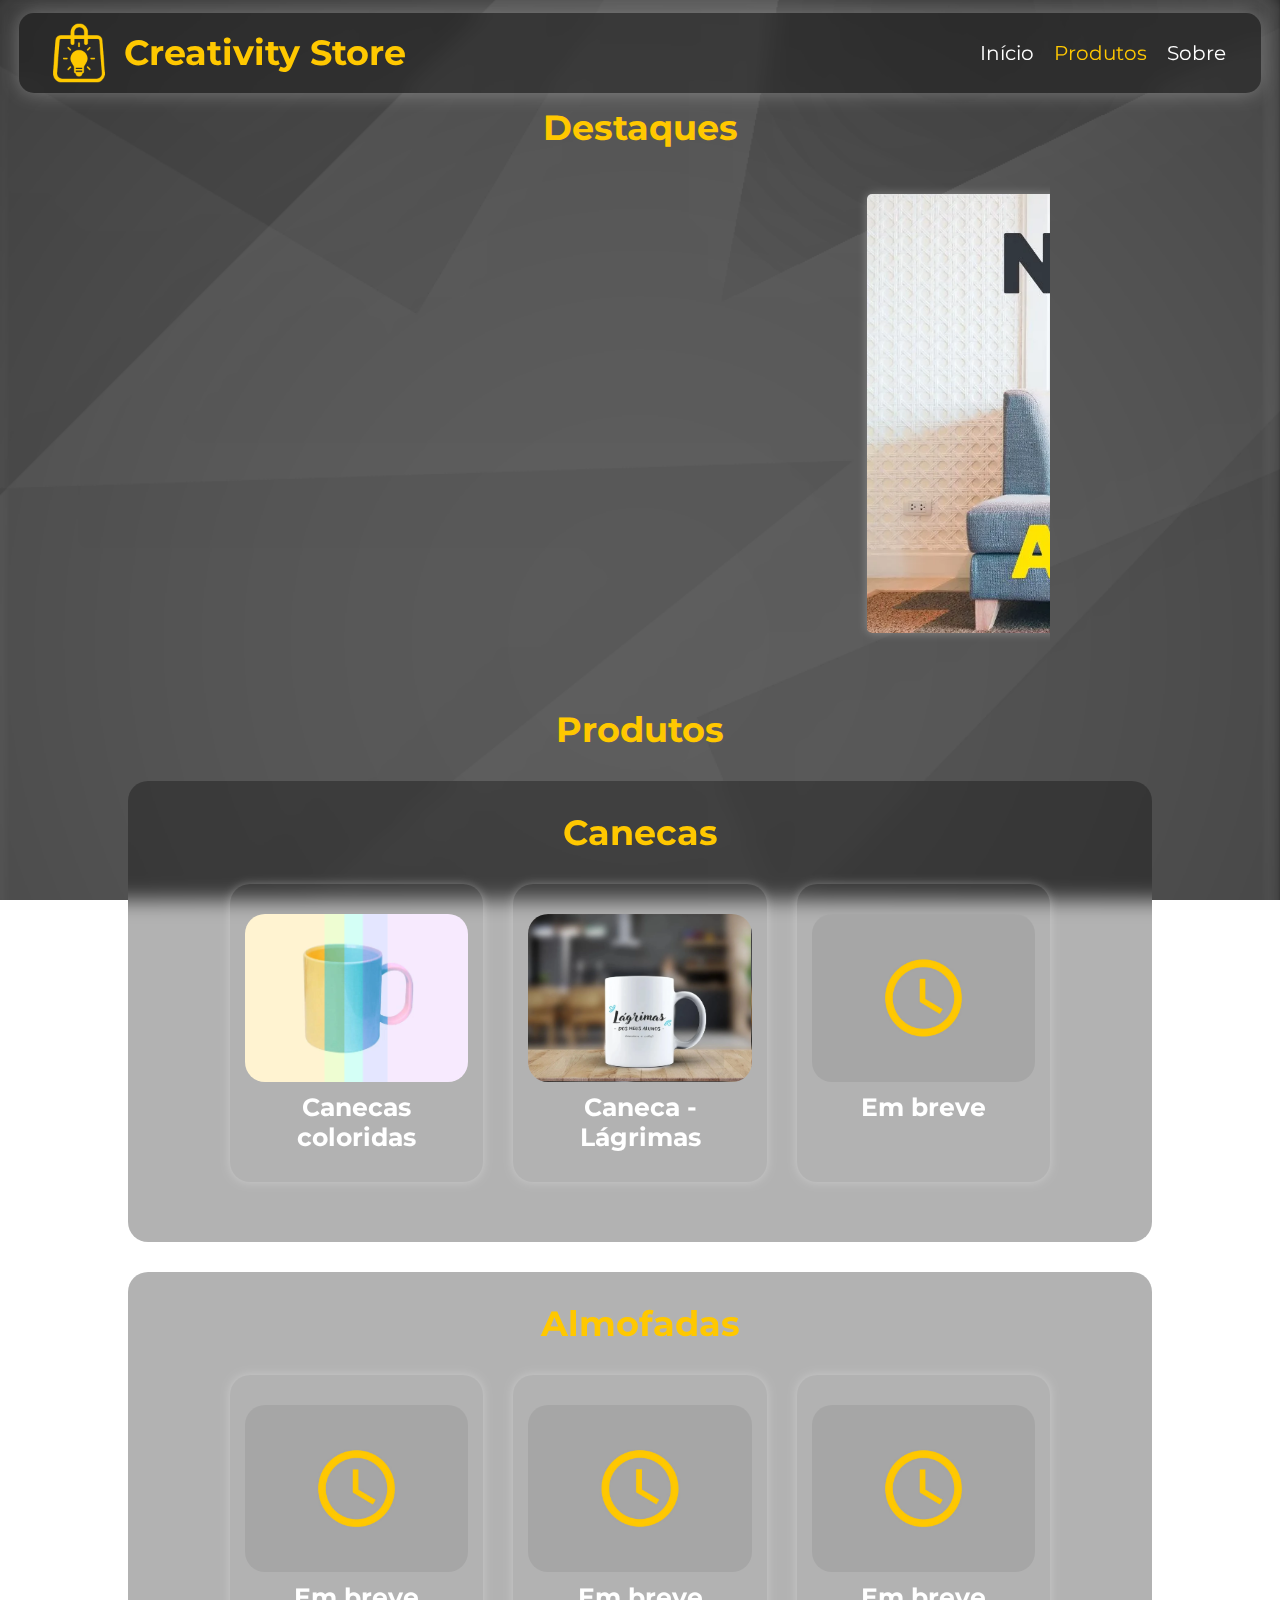
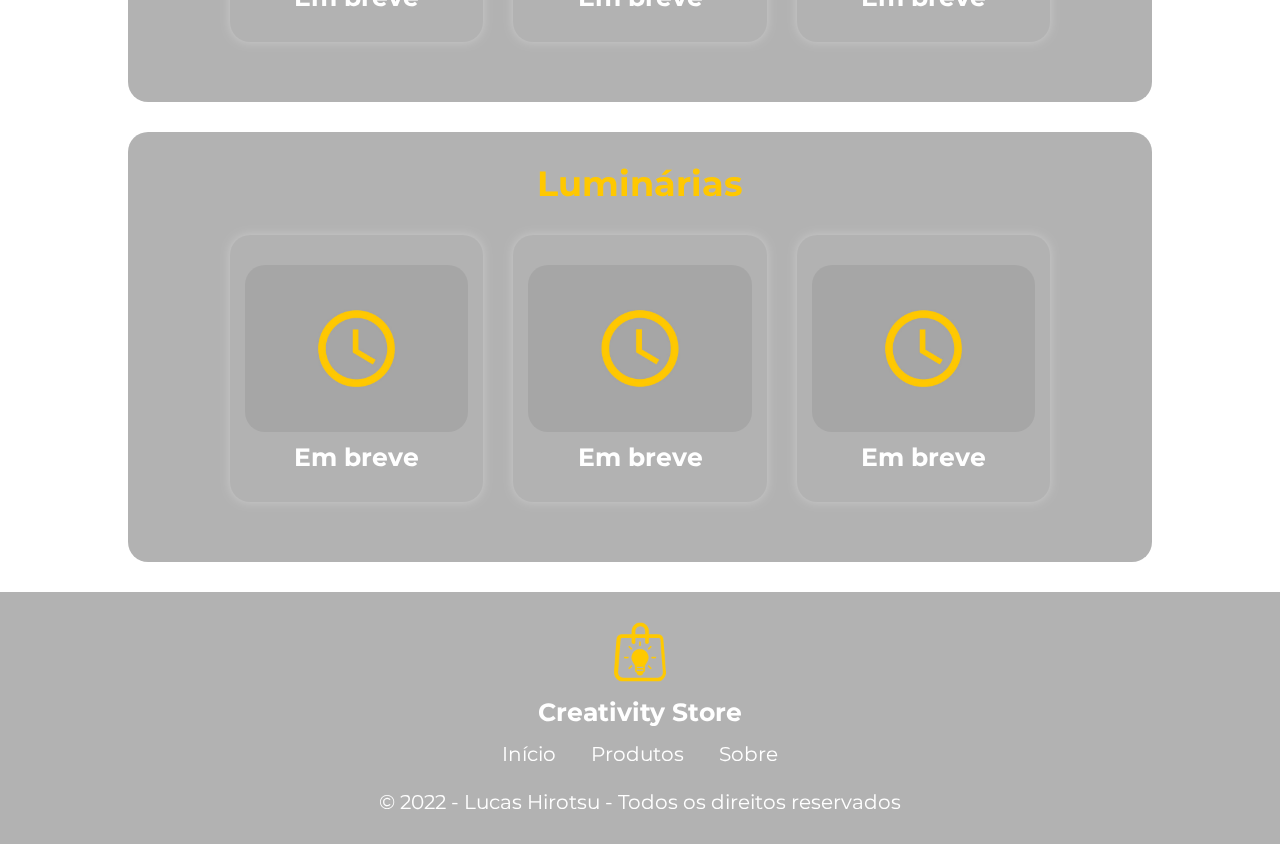
==== commit 954cad34: "Update produtos.html" ====
--- a/produtos.html
+++ b/produtos.html
@@ -94,23 +94,23 @@
                 <h2 id="almofadas">Almofadas</h2>
                 <div class="container horizontal card ">
                     <div class="container produto card">
-                        <a href="produtos/canecas-coloridas.html">
-                            <div class="produto-img card" id="caneca-colorida"></div>
-                            <h3>Almofada - Pastel de Carne</h3>
-                        </a>
-                    </div>
-
-                    <div class="container produto card">
-                        <a href="produtos/lagrimas.html">
-                            <div class="produto-img card" id="lagrimas"></div>
-                            <h3>Almofada - Pastel de Queijo</h3>
+                        <a href="#">
+                            <div class="produto-img card" id="em-breve"></div>
+                            <h3>Em breve</h3>
                         </a>
                     </div>
 
                     <div class="container produto card">
                         <a href="#">
                             <div class="produto-img card" id="em-breve"></div>
-                            <h3>Almofada - Donut</h3>
+                            <h3>Em breve</h3>
+                        </a>
+                    </div>
+
+                    <div class="container produto card">
+                        <a href="#">
+                            <div class="produto-img card" id="em-breve"></div>
+                            <h3>Em breve</h3>
                         </a>
                     </div>
 
@@ -121,23 +121,23 @@
                 <h2 id="luminarias">Luminárias</h2>
                 <div class="container horizontal card ">
                     <div class="container produto card">
-                        <a href="produtos/canecas-coloridas.html">
-                            <div class="produto-img card" id="caneca-colorida"></div>
-                            <h3>Luminária - Chapéu</h3>
-                        </a>
-                    </div>
-
-                    <div class="container produto card">
-                        <a href="produtos/lagrimas.html">
-                            <div class="produto-img card" id="lagrimas"></div>
-                            <h3>Luminária - Potes de Vidro</h3>
+                        <a href="#">
+                            <div class="produto-img card" id="em-breve"></div>
+                            <h3>Em breve</h3>
                         </a>
                     </div>
 
                     <div class="container produto card">
                         <a href="#">
                             <div class="produto-img card" id="em-breve"></div>
-                            <h3>Luminária - Chaleira</h3>
+                            <h3>Em breve</h3>
+                        </a>
+                    </div>
+
+                    <div class="container produto card">
+                        <a href="#">
+                            <div class="produto-img card" id="em-breve"></div>
+                            <h3>Em breve</h3>
                         </a>
                     </div>
 
--- a/css/style.css
+++ b/css/style.css
@@ -23,7 +23,7 @@
     text-align: center;
 }
 
-@media screen and (-webkit-min-device-pixel-ratio:0) {
+@media not all and (min-resolution:.001dpcm) {
     .banner{
         background-attachment: scroll;
     }
@@ -380,4 +380,4 @@
 .preco .diferenciais{
     margin: auto;
     gap: 10px;
-}+}
